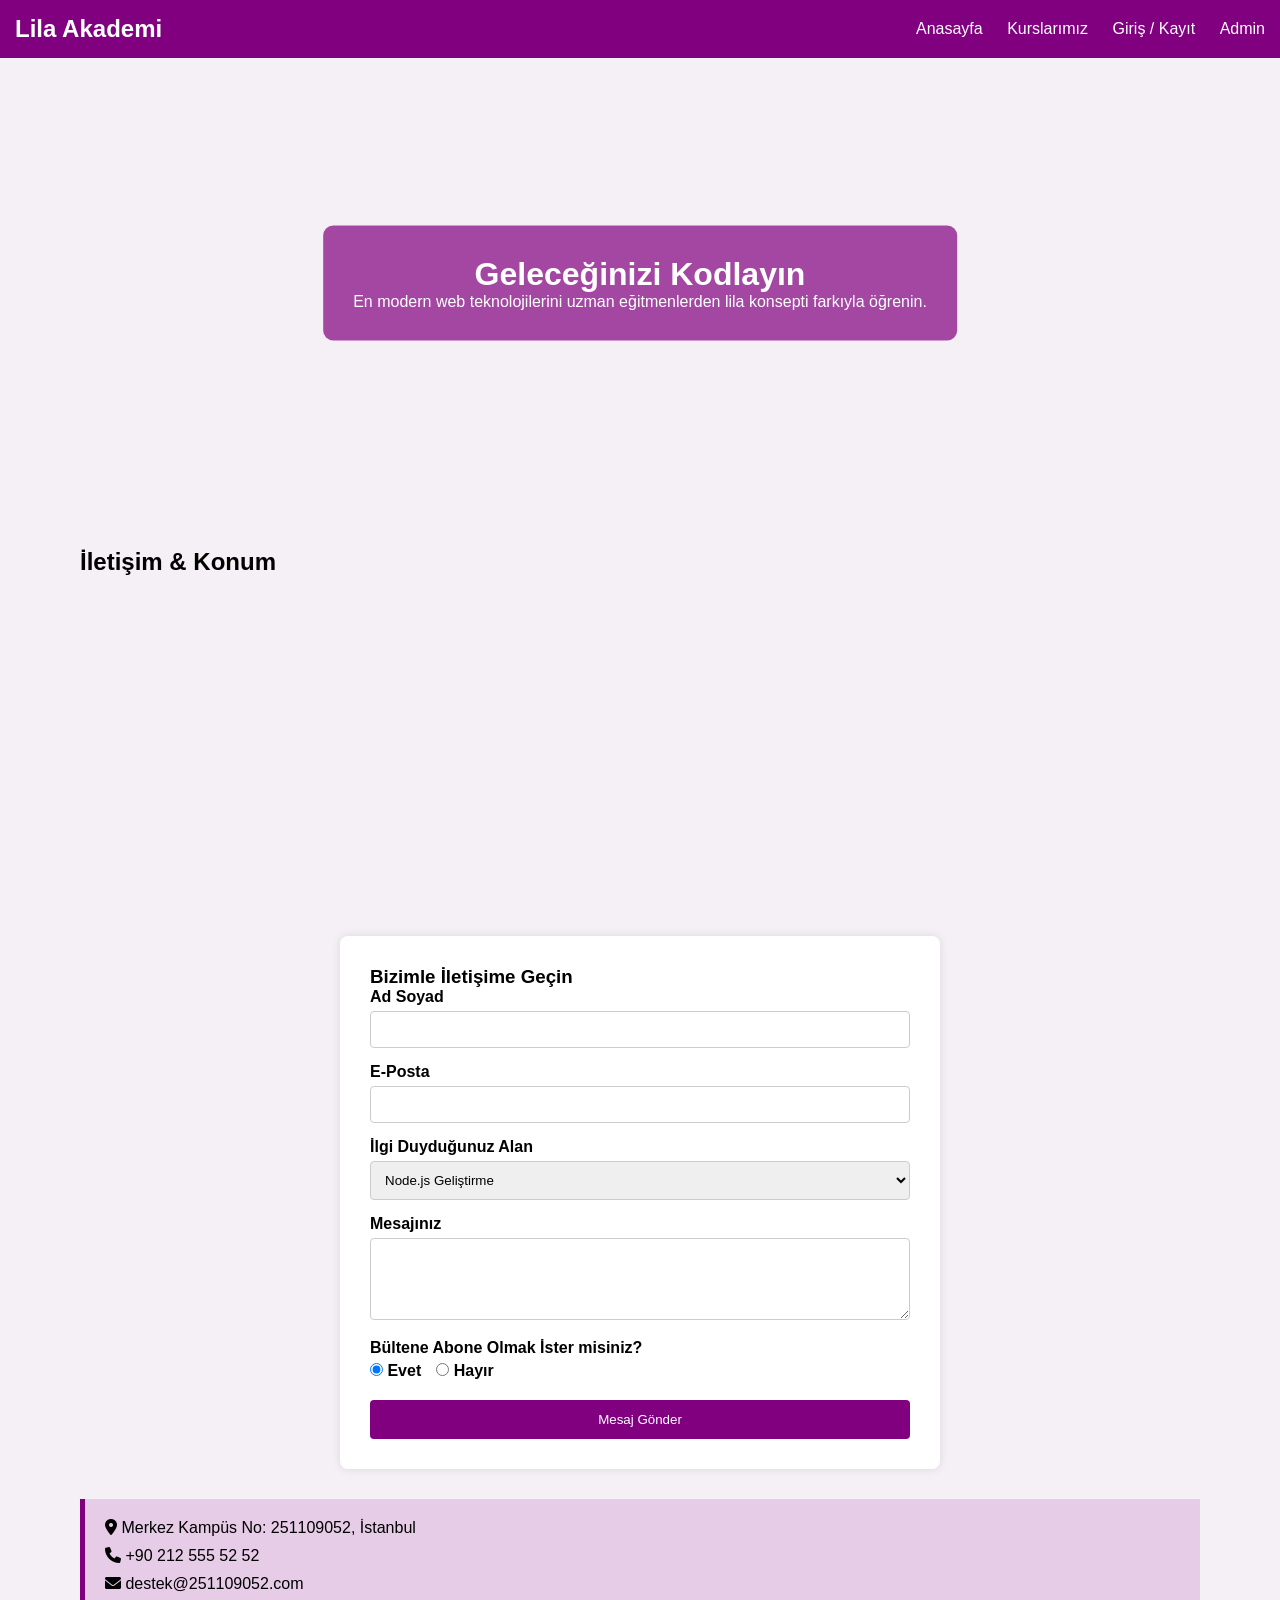
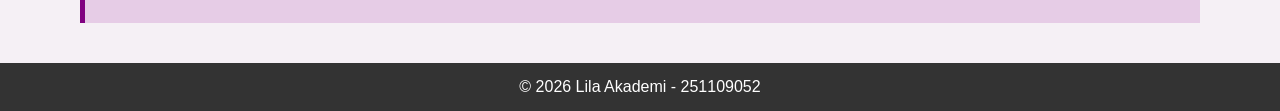
==== proje-koku/b-web-dosyalari/index.html @ 6451e814 "Add files via upload" ====
<!DOCTYPE html>
<html lang="tr">
<head>
    <meta charset="UTF-8">
    <title>Lila Akademi - Online Eğitim</title>
    <link rel="stylesheet" href="style.css">
    <link rel="stylesheet" href="https://cdnjs.cloudflare.com/ajax/libs/font-awesome/6.0.0/css/all.min.css">
</head>
<body>
    <div class="b-ana-tasiyici">
        <nav class="b-ust-navigasyon">
            <div class="b-logo"><a href="/">Lila Akademi</a></div>
            <div class="b-linkler">
                <a href="/">Anasayfa</a>
                <a href="/icerik.html">Kurslarımız</a>
                <a href="/giris.html">Giriş / Kayıt</a>
                <a href="/admin.html">Admin</a>
            </div>
        </nav>

        <div class="b-kapak-alani">
            <div class="b-kararsilama-metni">
                <h1>Geleceğinizi Kodlayın</h1>
                <p>En modern web teknolojilerini uzman eğitmenlerden lila konsepti farkıyla öğrenin.</p>
            </div>
        </div>

        <div class="b-icerik-bolumu">
            <h2>İletişim & Konum</h2>
            <div class="b-medya-kutusu">
                <iframe src="https://www.youtube.com/embed/ZxsNzegiGHw" allowfullscreen></iframe>
                <iframe src="https://www.google.com/maps/embed?pb=!1m18!1m12!1m3!1d3010.2227181057473!2d28.9745!3d41.0256!2m3!1f0!2f0!3f0!3m2!1i1024!2i1000!3f0!3m2!1m1!2zNDHCsDAxJzMyLjIiTiAyOMKwNTgnMjguMiJF!5e0!3m2!1str!2str!4v1621250000000"></iframe>
            </div>

            <div class="b-form-alani">
                <h3>Bizimle İletişime Geçin</h3>
                <form id="b-mesaj-formu">
                    <div class="b-form-grup">
                        <label>Ad Soyad</label>
                        <input type="text" id="b_ad_soyad" required>
                    </div>
                    <div class="b-form-grup">
                        <label>E-Posta</label>
                        <input type="email" id="b_eposta" required>
                    </div>
                    <div class="b-form-grup">
                        <label>İlgi Duyduğunuz Alan</label>
                        <select id="b_konu_alani">
                            <option value="Node.js Geliştirme">Node.js Geliştirme</option>
                            <option value="MySQL Veritabanı">MySQL Veritabanı</option>
                            <option value="Frontend Tasarım">Frontend Tasarım</option>
                        </select>
                    </div>
                    <div class="b-form-grup">
                        <label>Mesajınız</label>
                        <textarea id="b_mesaj_metni" rows="4" required></textarea>
                    </div>
                    <div class="b-form-grup">
                        <label>Bültene Abone Olmak İster misiniz?</label>
                        <div class="b-radyo-grup">
                            <label><input type="radio" name="b_abone" value="Evet" checked> Evet</label>
                            <label><input type="radio" name="b_abone" value="Hayır"> Hayır</label>
                        </div>
                    </div>
                    <button type="submit" class="b-buton-mor">Mesaj Gönder</button>
                </form>
            </div>

            <div class="b-iletisim-bilgi">
                <p><i class="fas fa-map-marker-alt"></i> Merkez Kampüs No: 251109052, İstanbul</p>
                <p><i class="fas fa-phone"></i> +90 212 555 52 52</p>
                <p><i class="fas fa-envelope"></i> destek@251109052.com</p>
            </div>
        </div>

        <footer class="b-alt-bilgi">
            <p>&copy; 2026 Lila Akademi - 251109052</p>
        </footer>
    </div>

    <script>
        document.getElementById('b-mesaj-formu').addEventListener('submit', function(e) {
            e.preventDefault();
            const veri = {
                b_ad_soyad: document.getElementById('b_ad_soyad').value,
                b_eposta: document.getElementById('b_eposta').value,
                b_konu_alani: document.getElementById('b_konu_alani').value,
                b_mesaj_metni: document.getElementById('b_mesaj_metni').value,
                b_abone_durumu: document.querySelector('input[name="b_abone"]:checked').value
            };

            fetch('/api/251109052_mesaj_ekle', {
                method: 'POST',
                headers: { 'Content-Type': 'application/json' },
                body: JSON.stringify(veri)
            })
            .then(res => res.json())
            .then(data => {
                alert(data.mesaj);
                if(data.basarili) document.getElementById('b-mesaj-formu').reset();
            });
        });
    </script>
</body>
</html>
---- proje-koku/b-web-dosyalari/style.css ----
* {
    margin: 0;
    padding: 0;
    box-sizing: border-box;
    font-family: Arial, sans-serif;
}

body {
    background-color: #f5f0f5;
}

.b-ust-navigasyon {
    background-color: #800080;
    padding: 15px;
    display: flex;
    justify-content: space-between;
    align-items: center;
}

.b-logo a {
    color: #fff;
    font-size: 24px;
    text-decoration: none;
    font-weight: bold;
}

.b-linkler a {
    color: #fff;
    text-decoration: none;
    margin-left: 20px;
}

/* Hocam burada flex kullandım çünkü kutuların yan yana gelmesini istedim */
.b-ana-tasiyici {
    display: flex;
    flex-direction: column;
    min-height: 100vh;
}

.b-kapak-alani {
    position: relative;
    width: 100%;
    height: 450px;
    background-image: url('https://images.unsplash.com/photo-1517694712202-14dd9538aa97?w=1200&h=450&fit=crop');
    background-size: cover;
    background-position: center;
}

/* Hocam position ve z-index ikilisini yazının resmin üzerinde kalması için ekledim */
.b-kararsilama-metni {
    position: absolute;
    top: 50%;
    left: 50%;
    transform: translate(-50%, -50%);
    z-index: 10;
    color: white;
    text-align: center;
    background-color: rgba(128, 0, 128, 0.7);
    padding: 30px;
    border-radius: 10px;
}

.b-icerik-bolumu {
    padding: 40px;
    max-width: 1200px;
    margin: 0 auto;
    width: 100%;
}

.b-tablo-yapisi {
    width: 100%;
    border-collapse: collapse;
    margin-top: 20px;
}

.b-tablo-yapisi th, .b-tablo-yapisi td {
    border: 1px solid #ddd;
    padding: 12px;
    text-align: left;
}

.b-tablo-yapisi th {
    background-color: #800080;
    color: white;
}

/* Hocam listenin satırları tek çift farklı renkte olsun diye bu özelliği ekledim */
.b-tablo-yapisi tr:nth-child(even) {
    background-color: #f2e6f2;
}

.b-medya-kutusu {
    display: grid;
    grid-template-columns: 1fr 1fr;
    gap: 20px;
    margin-top: 40px;
}

.b-medya-kutusu iframe {
    width: 100%;
    height: 300px;
    border: none;
    border-radius: 8px;
}

.b-form-alani {
    background: white;
    padding: 30px;
    border-radius: 8px;
    box-shadow: 0 0 10px rgba(0,0,0,0.1);
    max-width: 600px;
    margin: 20px auto;
}

.b-form-grup {
    margin-bottom: 15px;
}

/* Hocam form elemanları alt alta düzgünce sıralansın diye block yaptım */
.b-form-grup label {
    display: block;
    margin-bottom: 5px;
    font-weight: bold;
}

.b-form-grup input, .b-form-grup select, .b-form-grup textarea {
    width: 100%;
    padding: 10px;
    border: 1px solid #ccc;
    border-radius: 4px;
}

.b-radyo-grup {
    display: flex;
    gap: 15px;
    margin-top: 5px;
}

.b-radyo-grup input {
    width: auto;
}

.b-buton-mor {
    background-color: #800080;
    color: white;
    border: none;
    padding: 12px 20px;
    cursor: pointer;
    border-radius: 4px;
    width: 100%;
}

/* Hocam butonun üzerine gelince renk değişimi tatlı dursun diye hover verdim */
.b-buton-mor:hover {
    background-color: #660066;
}

.b-iletisim-bilgi {
    margin-top: 30px;
    padding: 20px;
    background: #e6cce6;
    border-left: 5px solid #800080;
}

.b-iletisim-bilgi p {
    margin-bottom: 10px;
}

.b-alt-bilgi {
    background-color: #333;
    color: white;
    text-align: center;
    padding: 15px;
    margin-top: auto;
}
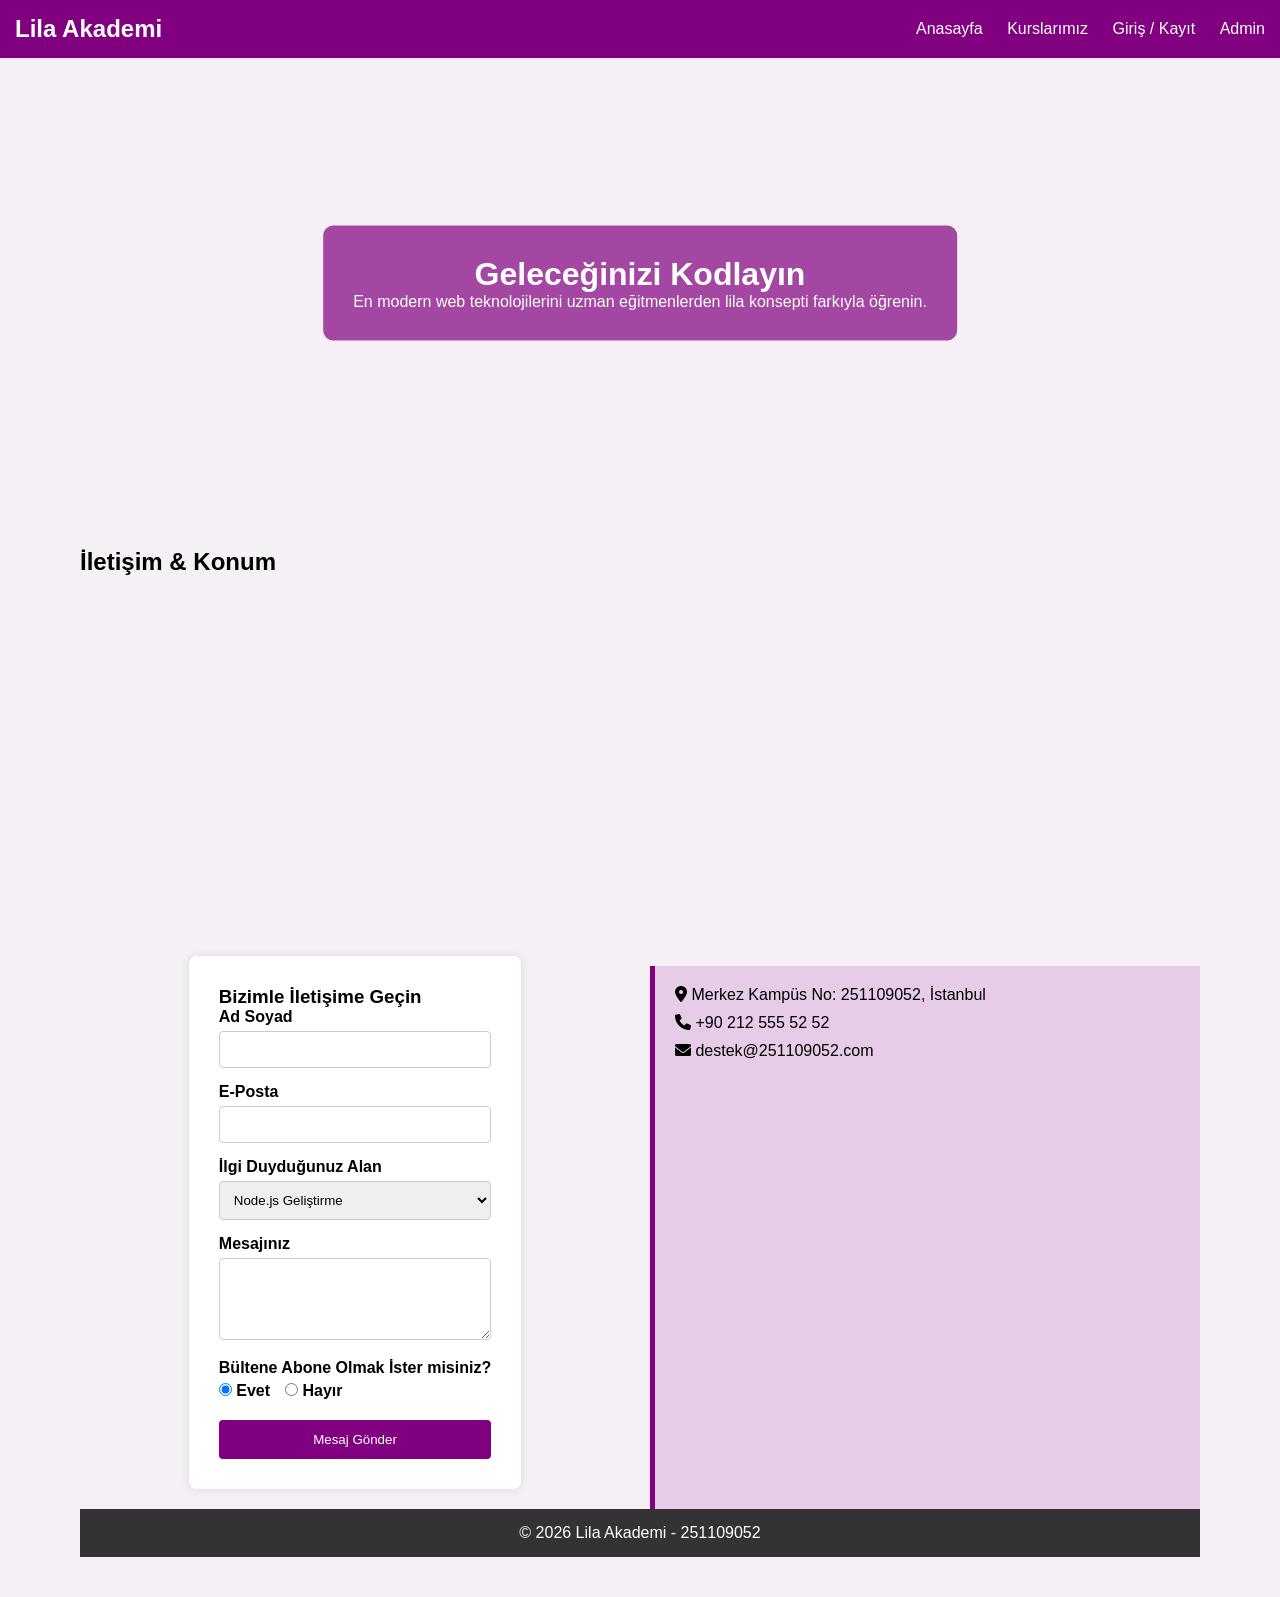
==== commit 70e5bff4: "Update index.html" ====
--- a/proje-koku/b-web-dosyalari/index.html
+++ b/proje-koku/b-web-dosyalari/index.html
@@ -29,8 +29,7 @@
             <h2>İletişim & Konum</h2>
             <div class="b-medya-kutusu">
                 <iframe src="https://www.youtube.com/embed/ZxsNzegiGHw" allowfullscreen></iframe>
-                <iframe src="https://www.google.com/maps/embed?pb=!1m18!1m12!1m3!1d3010.2227181057473!2d28.9745!3d41.0256!2m3!1f0!2f0!3f0!3m2!1i1024!2i1000!3f0!3m2!1m1!2zNDHCsDAxJzMyLjIiTiAyOMKwNTgnMjguMiJF!5e0!3m2!1str!2str!4v1621250000000"></iframe>
-            </div>
+                <iframe src="https://www.google.com/maps/embed?pb=!1m18!1m12!1m3!1d3009.0270054817757!2d28.97176547655845!3d41.02565841836109!2m3!1f0!2f0!3f0!3m2!1i1024!2i768!4f13.1!3m3!1m2!1s0x14cab9e7a77b25e5%3A0x160cb74404922119!2sGalata%20Kulesi!5e0!3m2!1str!2str!4v1716100000000!5m2!1str!2str" allowfullscreen="" loading="lazy" referrerpolicy="no-referrer-when-downgrade"></iframe>
 
             <div class="b-form-alani">
                 <h3>Bizimle İletişime Geçin</h3>
@@ -102,4 +101,4 @@
         });
     </script>
 </body>
-</html>+</html>
